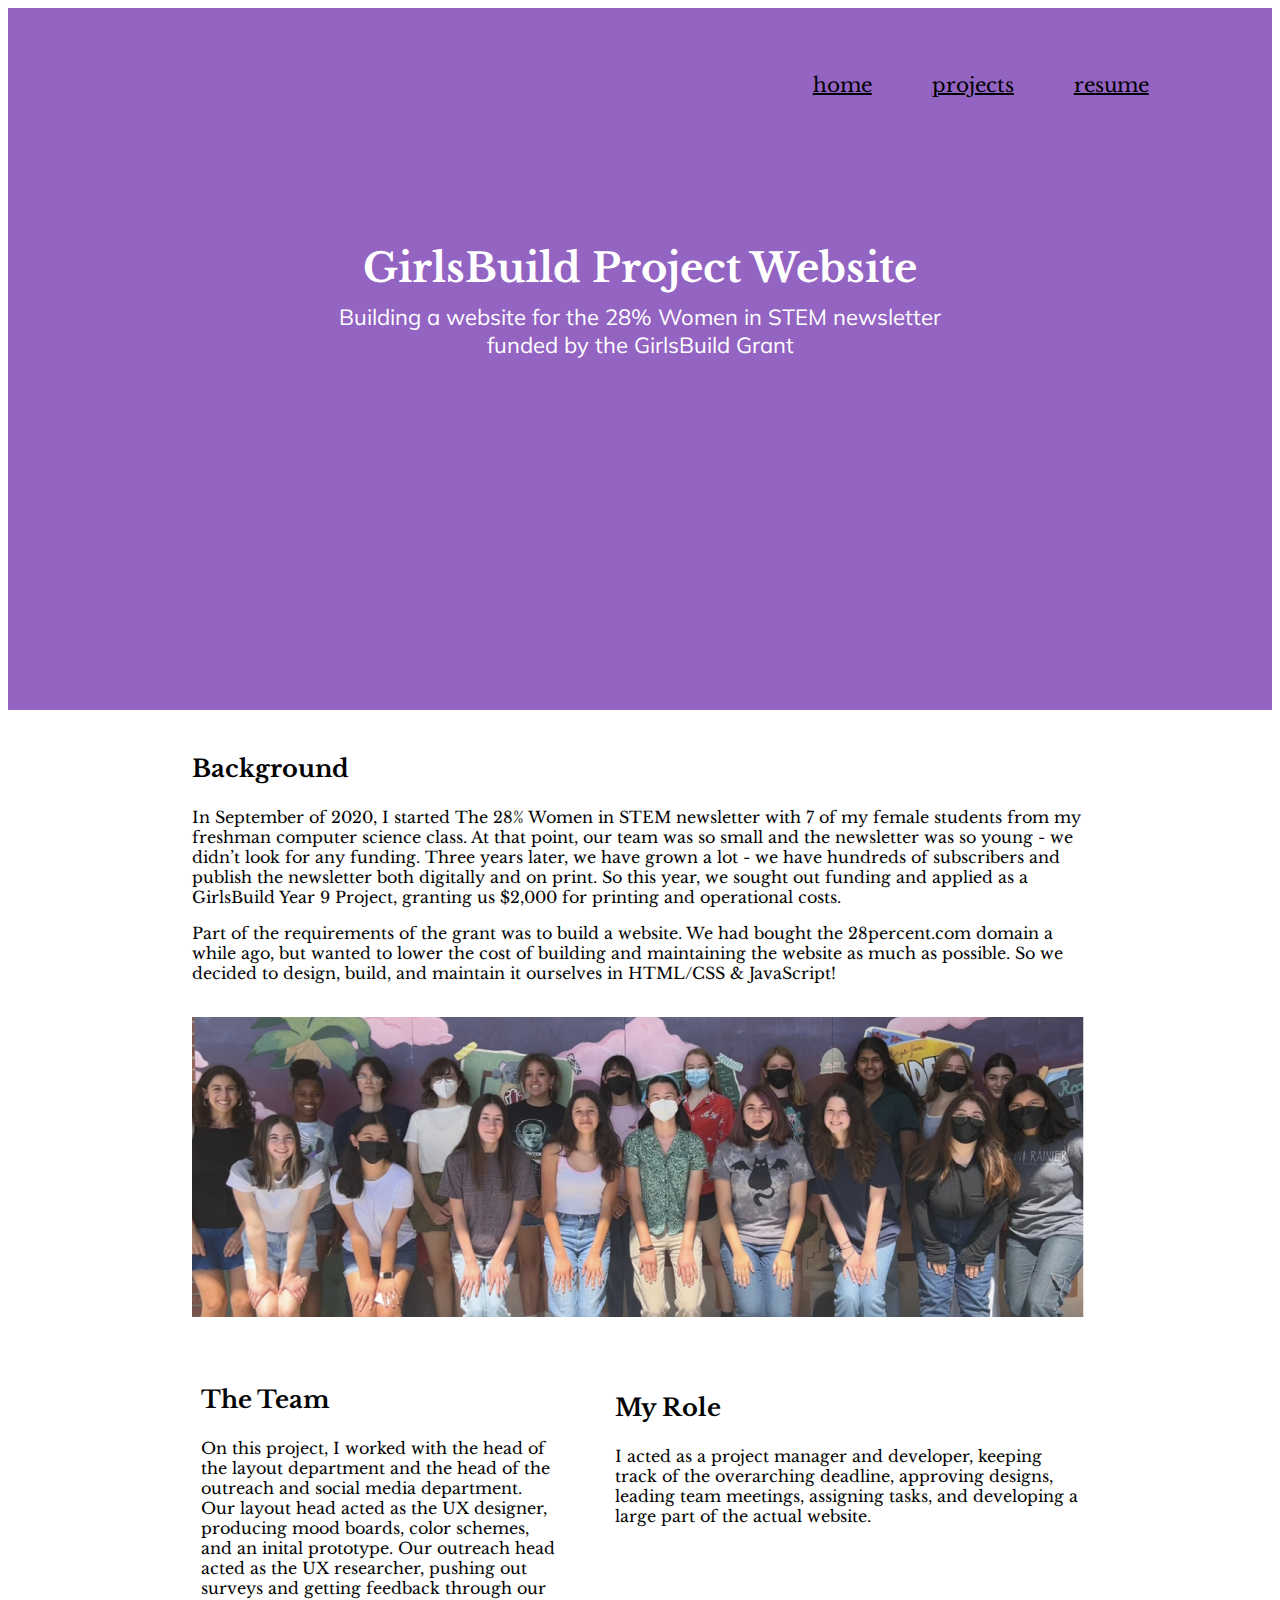
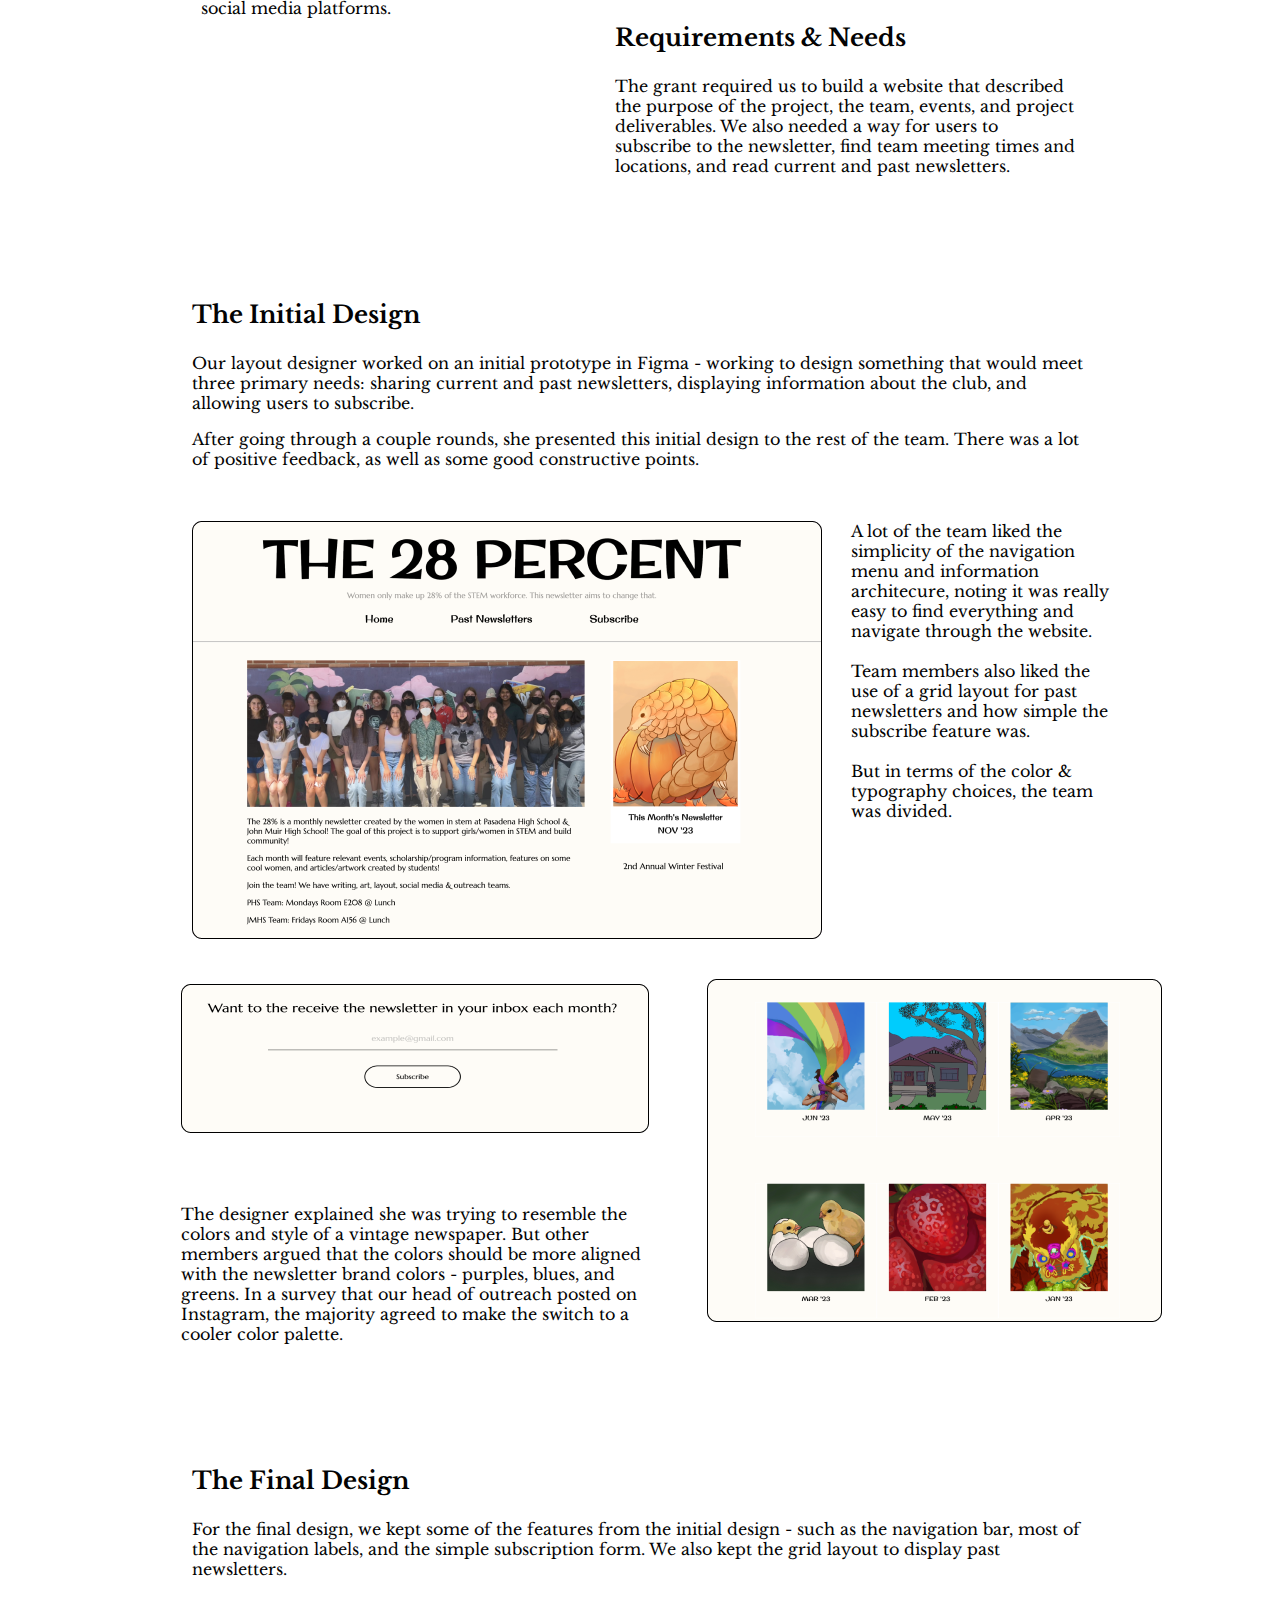
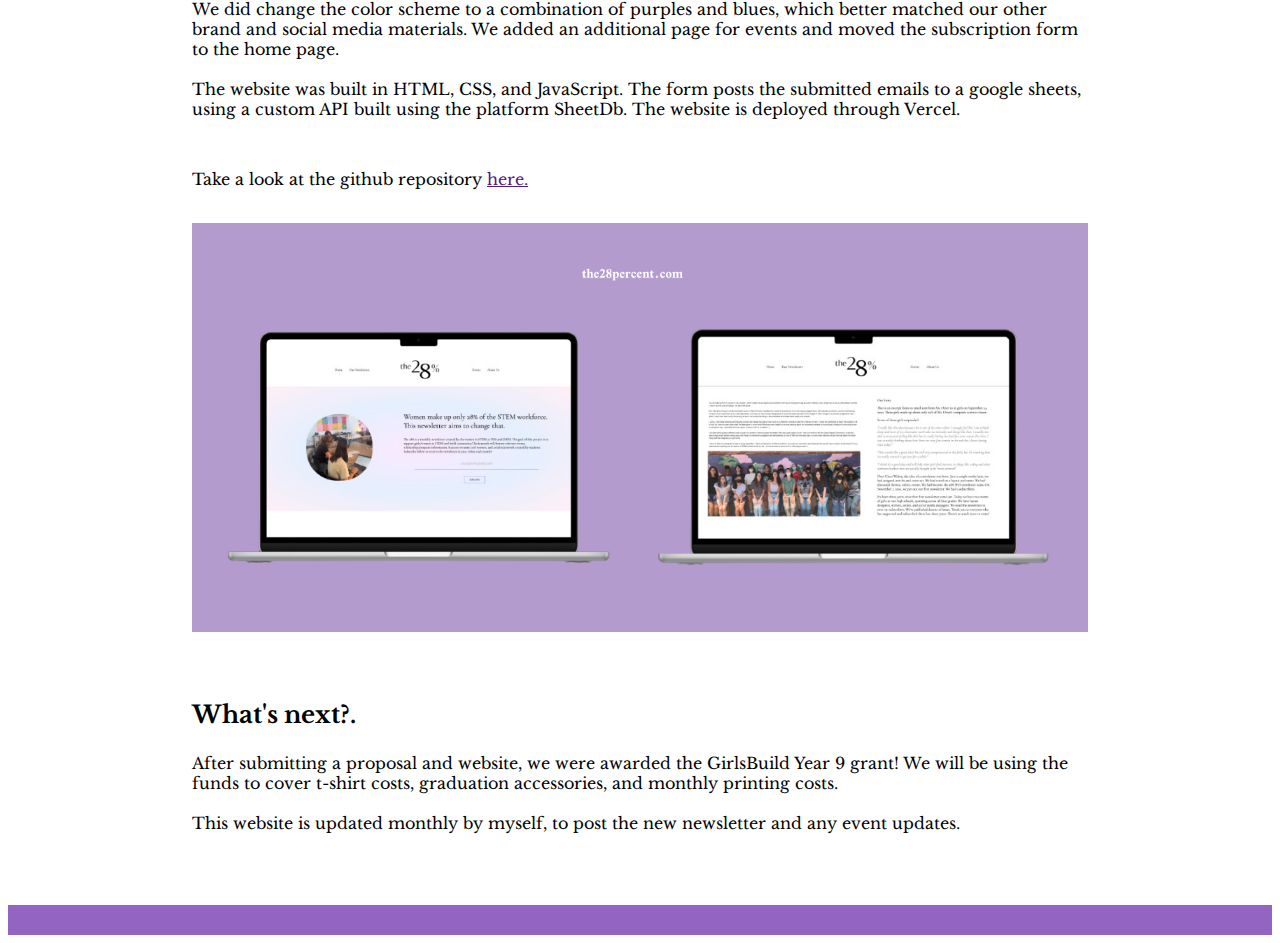
==== pages/28-percent-example-page/28percent-example.html @ 1131f61f "Initial commit" ====
<!DOCTYPE html>
<head>
  <link rel="preconnect" href="https://fonts.googleapis.com" />
  <link rel="preconnect" href="https://fonts.gstatic.com" crossorigin />
  <link
    href="https://fonts.googleapis.com/css2?family=Libre+Baskerville:ital,wght@0,400;0,700;1,400&family=Mulish:ital,wght@0,200..1000;1,200..1000&display=swap"
    rel="stylesheet"
  />
  <link rel="stylesheet" type="text/css" href="28percent-example.css" />
</head>
<html>
  <div class="PH" style="background-color: #9464c3">
    <div class="nav-bar">

        <div class="nav-link">
          <a href="../index.html"><p>home</p></a>
        </div>
          
          <div class="nav-link dropdown">
            <a href="#""><p>projects</a>
            <div class="dropdown-content">
              <a href="/pages/28-percent-example-page/28percent-example.html">28 Percent Website Example</a>
              <a href="/pages/project-template.html">Project Template</a>
            </div>
        
        </div>
          
        <div class = "nav-link">
          <a href="../index.html"><p>resume</p></a> </div>
        </div>

    <div class="PH-content">
      <p class="PH-title">GirlsBuild Project Website</p>
      <p class="PH-desc">
        Building a website for the 28% Women in STEM newsletter funded by the
        GirlsBuild Grant
      </p>
    </div>
  </div>

  <div class="page-body">
    <div class="section">
      <p class="section-title">Background</p>
      <p class="section-body">
        In September of 2020, I started The 28% Women in STEM newsletter with 7
        of my female students from my freshman computer science class. At that
        point, our team was so small and the newsletter was so young - we didn’t
        look for any funding. Three years later, we have grown a lot - we have
        hundreds of subscribers and publish the newsletter both digitally and on
        print. So this year, we sought out funding and applied as a GirlsBuild
        Year 9 Project, granting us $2,000 for printing and operational costs.
      </p>
      <p class="section-body">
        Part of the requirements of the grant was to build a website. We had
        bought the 28percent.com domain a while ago, but wanted to lower the
        cost of building and maintaining the website as much as possible. So we
        decided to design, build, and maintain it ourselves in HTML/CSS &
        JavaScript!
      </p>
      <br />
      <img src="./28percent-example-assets/team.png" width="892" height="300" />
    </div>

    <div class="three-grid">
      <div class="three-grid-sec">
        <div class="section">
          <p class="section-title">The Team</p>
          <p class="section-body" style="width: 355px">
            On this project, I worked with the head of the layout department and
            the head of the outreach and social media department. Our layout
            head acted as the UX designer, producing mood boards, color schemes,
            and an inital prototype. Our outreach head acted as the UX
            researcher, pushing out surveys and getting feedback through our
            social media platforms.
          </p>
        </div>
        <div class="section"><br /><br /><br /><br /><br /><br /><br /></div>
      </div>
      <div class="three-grid-sec">
        <div class="section">
          <p class="section-title">My Role</p>
          <p class="section-body">
            I acted as a project manager and developer, keeping track of the
            overarching deadline, approving designs, leading team meetings,
            assigning tasks, and developing a large part of the actual website.
          </p>
        </div>

        <div class="section">
          <p class="section-title">Requirements & Needs</p>
          <p class="section-body">
            The grant required us to build a website that described the purpose
            of the project, the team, events, and project deliverables. We also
            needed a way for users to subscribe to the newsletter, find team
            meeting times and locations, and read current and past newsletters.
          </p>
        </div>
      </div>
    </div>

    <br /><br />

    <div class="section">
      <p class="section-title">The Initial Design</p>
      <p class="section-body">
        Our layout designer worked on an initial prototype in Figma - working to
        design something that would meet three primary needs: sharing current
        and past newsletters, displaying information about the club, and
        allowing users to subscribe.
      </p>
      <p class="section-body">
        After going through a couple rounds, she presented this initial design
        to the rest of the team. There was a lot of positive feedback, as well
        as some good constructive points.
      </p>

      <div class="side-by-side">
        <div class="sbs-container" style="width: 630px; height: 418px">
          <img src="./28percent-example-assets/initial-website-design.png" />
        </div>
        <div>
          <p class="sbs-right" style="width: 265px">
            A lot of the team liked the simplicity of the navigation menu and
            information architecure, noting it was really easy to find
            everything and navigate through the website. <br /><br />
            Team members also liked the use of a grid layout for past
            newsletters and how simple the subscribe feature was.
            <br /><br />
            But in terms of the color & typography choices, the team was
            divided.
          </p>
        </div>
      </div>
    </div>

    <div class="three-grid" style="padding-left: 5%">
      <div class="three-grid-sec">
        <div class="section">
          <img
            src="./28percent-example-assets/subscriber-list-design.png"
            style="width: 468px; height: 149px"
          />
        </div>
        <div class="section">
          <p class="section-body">
            The designer explained she was trying to resemble the colors and
            style of a vintage newspaper. But other members argued that the
            colors should be more aligned with the newsletter brand colors -
            purples, blues, and greens. In a survey that our head of outreach
            posted on Instagram, the majority agreed to make the switch to a
            cooler color palette.
          </p>
        </div>
      </div>
      <div class="three-grid-sec">
        <div class="section">
          <img
            src="./28percent-example-assets/past-newsletters-design.png"
            style="width: 455px; height: 343px"
          />
        </div>

        <div class="section"></div>
      </div>
    </div>

    <br /><br />

    <div class="section">
      <p class="section-title">The Final Design</p>
      <p class="section-body">
        For the final design, we kept some of the features from the initial
        design - such as the navigation bar, most of the navigation labels, and
        the simple subscription form. We also kept the grid layout to display
        past newsletters. <br />
        <br />
        We did change the color scheme to a combination of purples and blues,
        which better matched our other brand and social media materials. We
        added an additional page for events and moved the subscription form to
        the home page.
        <br />
        <br />
        The website was built in HTML, CSS, and JavaScript. The form posts the
        submitted emails to a google sheets, using a custom API built using the
        platform SheetDb. The website is deployed through Vercel.
      </p>
      <br />
      <p class="section-body">
        Take a look at the github repository <a href="">here.</a>
      </p>
      <br />

      <img src="./28percent-example-assets/final-design.png" style="width: 100%" />
    </div>

    <div class="section">
      <p class="section-title">What's next?.</p>
      <p class="section-body">
        After submitting a proposal and website, we were awarded the GirlsBuild
        Year 9 grant! We will be using the funds to cover t-shirt costs,
        graduation accessories, and monthly printing costs.
        <br />
        <br />
        This website is updated monthly by myself, to post the new newsletter
        and any event updates.
      </p>
    </div>
  </div>
  <br />
  <br />
  <div
    style="
      height: 30px;
      width: 100%;
      margin: 0;
      flex-shrink: 0;
      background-color: #9464c3;
      display: flex;
      flex-direction: column;
      justify-content: center;
      align-items: center;
      text-align: center;
    "
  ></div>
</html>
---- pages/28-percent-example-page/28percent-example.css ----
.nav-bar {
  display: flex;
  flex-direction: row;
  padding-top: 20px;
  font-family: "Libre Baskerville";
  font-size: 20px;
  font-style: normal;
  font-weight: 400;
  line-height: normal;
  color: black;
  justify-content: right;
  margin-right: 5%;
  
}

.nav-link {
  padding-top: 25px;
  padding-right: 5%;
}

.nav-link a {
  text-decoration: underline;
  color: black;
}

.nav-link a:hover {
  text-decoration: underline;
}


/* Dropdown Content (Hidden by Default) */
.dropdown-content {
  display: none;
  position: absolute;
  background-color: #ffffff;
  z-index: 1;
  border: solid;
  border-color: black;
  border-radius: 5px;
}

/* Links inside the dropdown */
.dropdown-content a {
  font-family: "Libre Baskerville";
  font-size: 20px;
  font-style: normal;
  font-weight: 400;
  line-height: normal;
  color: black;
  padding: 12px 16px;
  text-decoration: none;
  display: block;
}

/* Change color of dropdown links on hover */
.dropdown-content a:hover {background-color: #ffffff;}

/* Show the dropdown menu on hover */
.dropdown:hover .dropdown-content {display: block;}


.PH {
    width: 100%;
    margin: 0;
    height: 702px;
  }
  .PH-content {
    flex-shrink: 0;
    display: flex;
    flex-direction: column;
    padding-top: 10%;
    justify-content: center;
    align-items: center;
    text-align: center;
  }
  
  .PH-image {
  }
  .PH-title {
    color: #fff;
    font-family: "Libre Baskerville";
    font-size: 40px;
    font-style: normal;
    font-weight: 700;
    line-height: normal;
    margin: 0; /* Remove padding-top and use margin to center vertically */
  }
  
  .PH-desc {
    color: #fff;
    width: 80%; /* Adjust the width as needed */
    max-width: 661px; /* Set a maximum width if necessary */
    margin-top: 10px; /* Add margin-top for spacing */
    font-family: Mulish;
    font-size: 22px;
    font-style: normal;
    font-weight: 400;
    line-height: normal;
  }
  
  .page-body {
    display: flex;
    flex-direction: column;
  }
  
  .section {
    width: 100%; /* Change to a larger width if necessary */
    max-width: 936px; /* Add max-width to limit the width */
    justify-content: center;
    align-items: center;
    margin: auto;
    padding: 20px; /* Add padding to create space around the content */
    box-sizing: border-box;
  }
  
  .section-title {
    color: #030303;
    font-family: "Libre Baskerville";
    font-size: 24px;
    font-style: normal;
    font-weight: 700;
    line-height: normal;
  }
  
  .section-body {
    color: #030303;
    font-family: "Libre Baskerville";
    font-size: 16px;
    font-style: normal;
    font-weight: 400;
    line-height: normal;
  }
  
  .side-by-side {
    width: 969px;
    display: flex;
    flex-direction: row;
    padding-top: 4%;
  }
  
  .sbs-container {
    width: 264px;
    border-radius: 10px;
    background: #ffe5fb;
    margin-right: 3%;
  }
  
  .sbs-left {
    margin: 0;
    display: flex;
    width: 264px;
    color: #000;
    text-align: center;
    font-family: "Libre Baskerville";
    font-size: 16px;
    font-style: normal;
    font-weight: 700;
    line-height: normal;
    flex-direction: column;
    justify-content: center;
    align-items: center;
    flex-shrink: 0;
  }
  
  .sbs-right {
    margin-top: 0;
    color: #030303;
    width: 657px;
    font-family: "Libre Baskerville";
    font-size: 16px;
    font-style: normal;
    font-weight: 400;
    line-height: normal;
  }
  
  .three-grid {
    display: flex;
    flex-direction: row;
    max-width: 936px;
    justify-content: center;
    margin: auto;
  }
  
  .three-grid-sec {
    display: flex;
    flex-direction: column;
    padding-left: 1%;
    padding-right: 1%;
  }
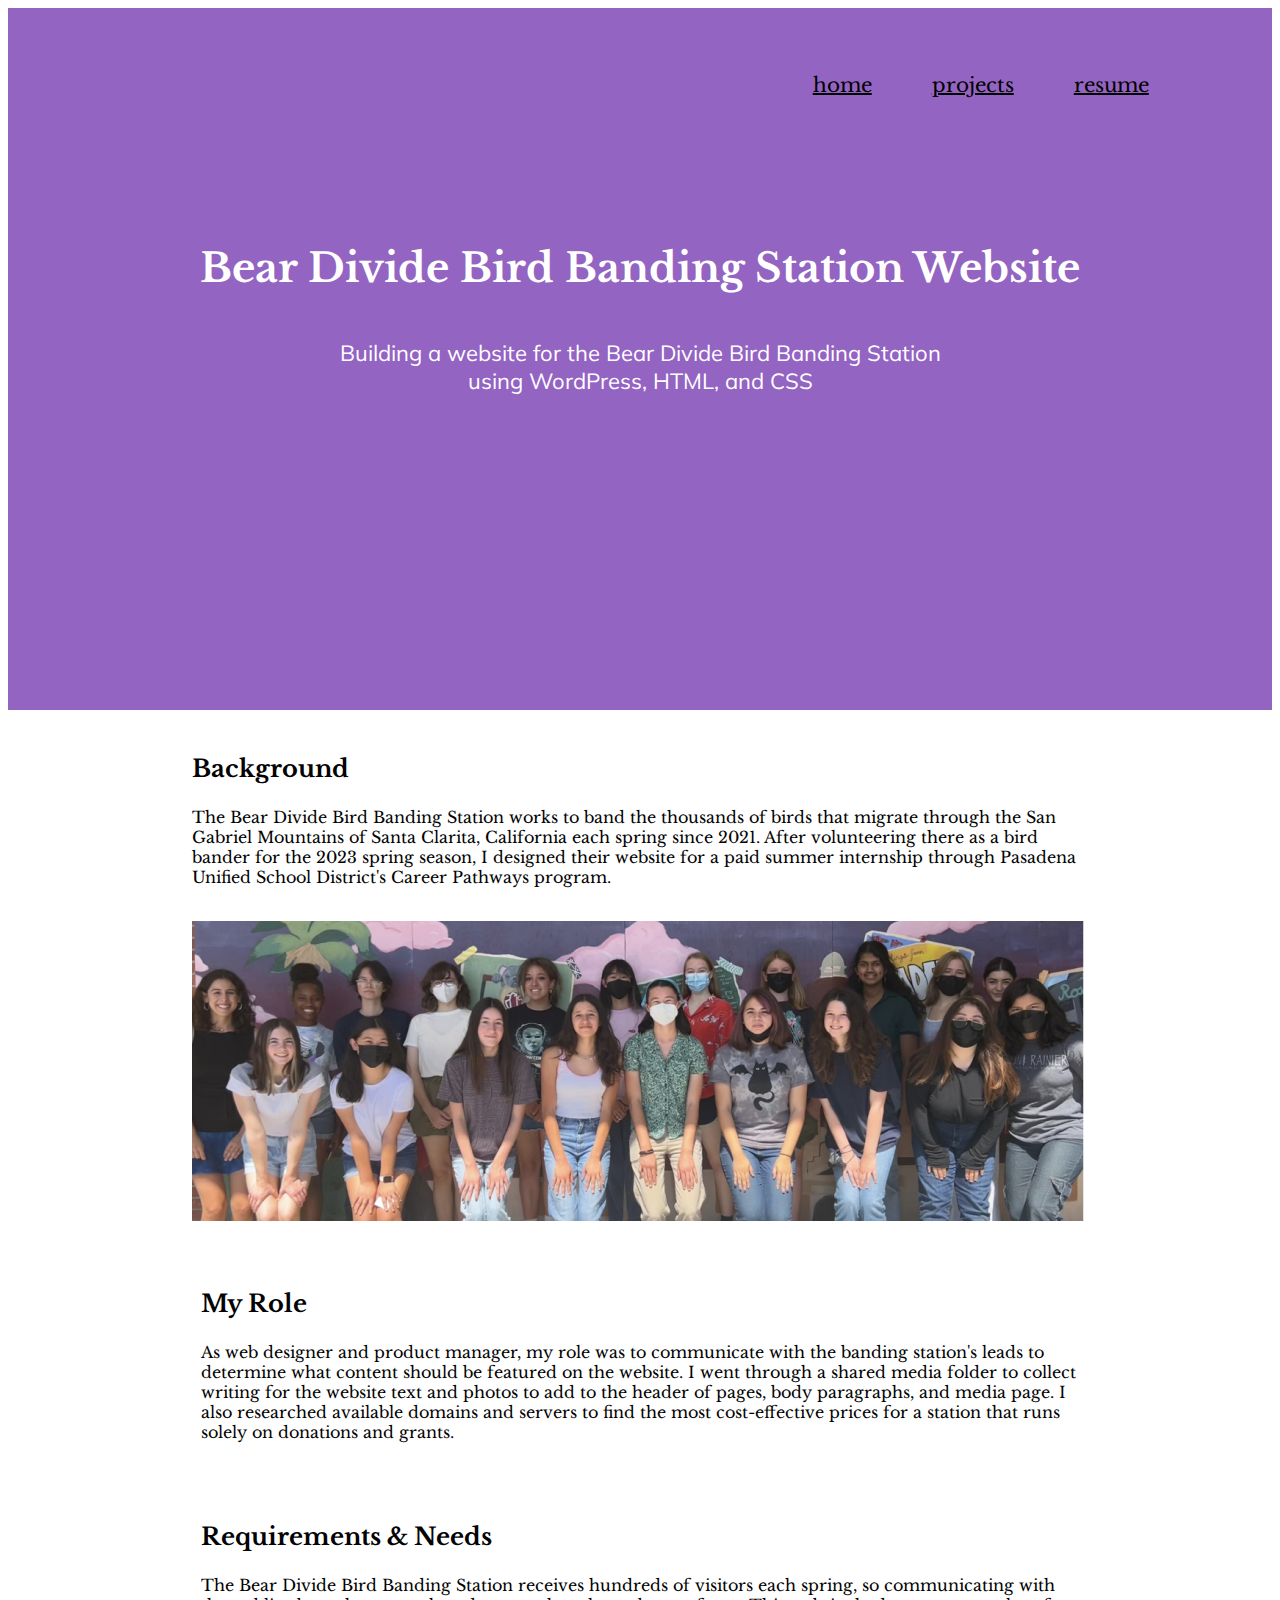
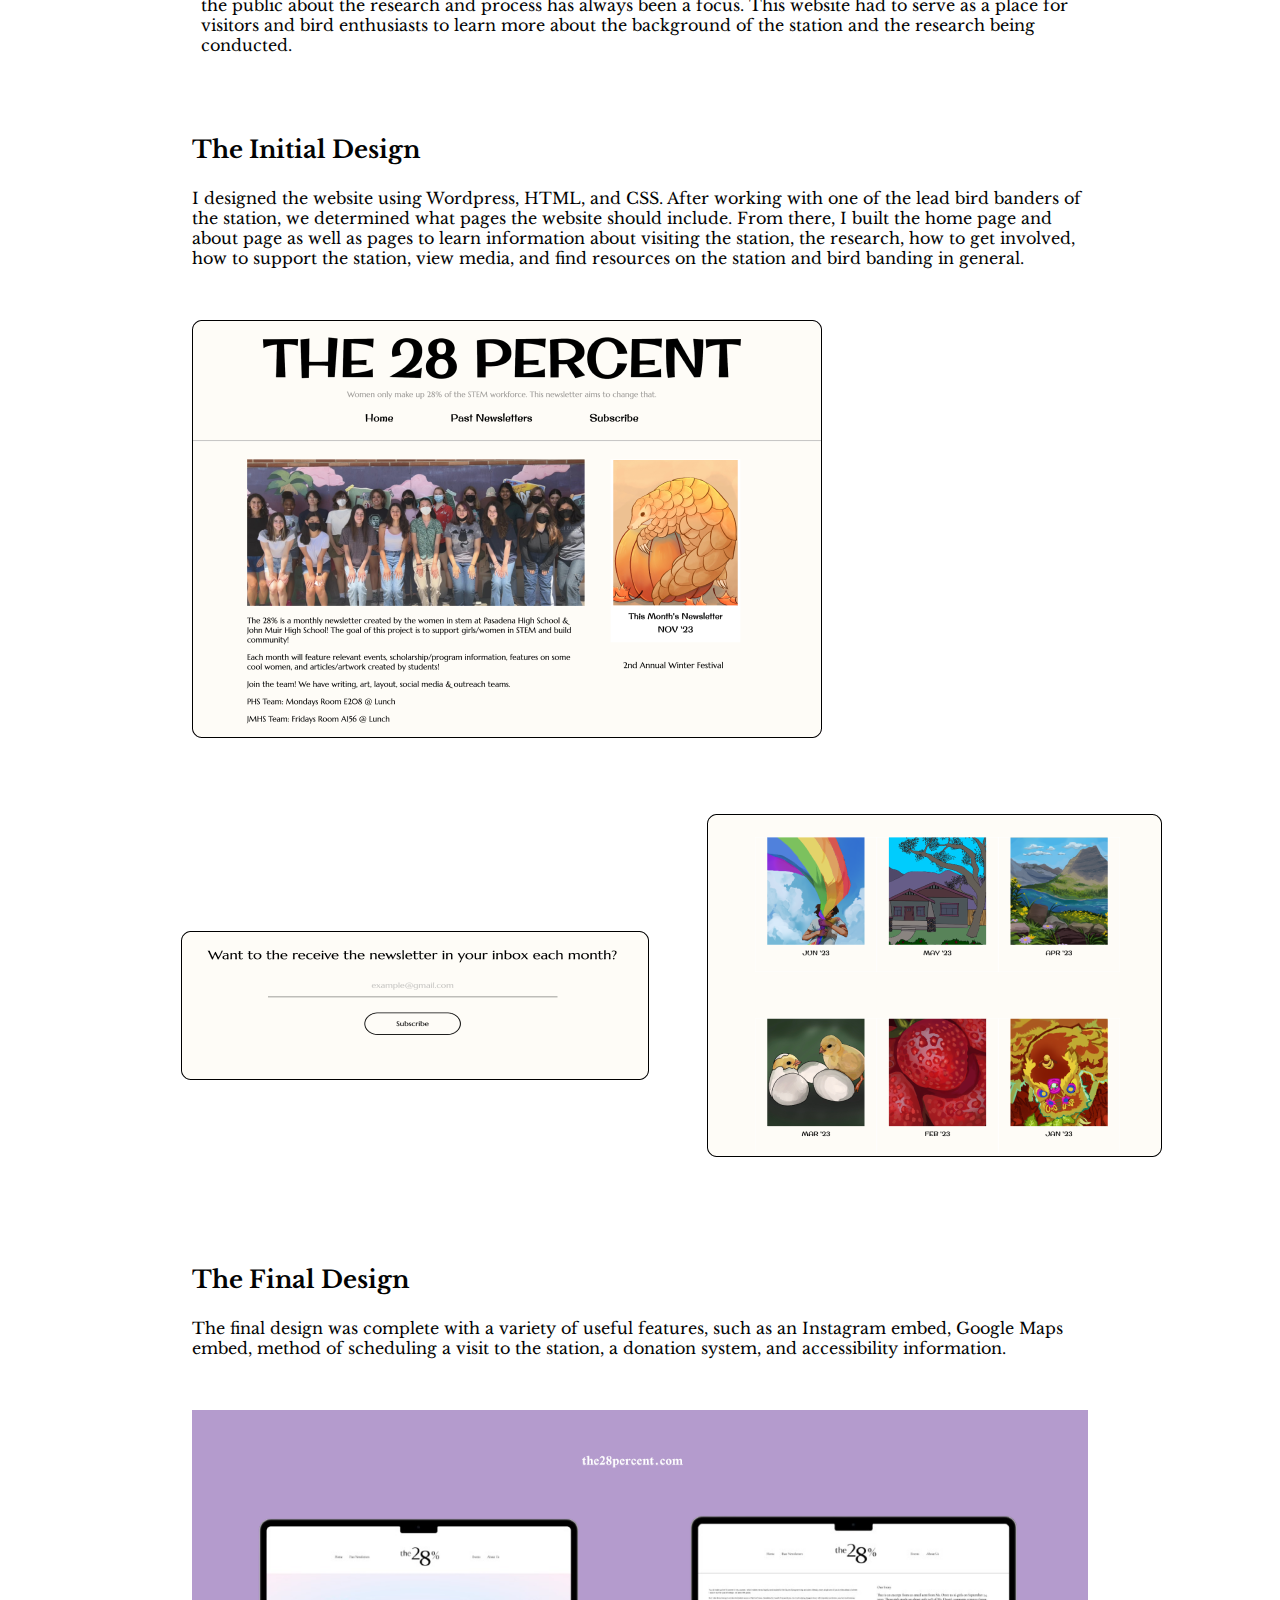
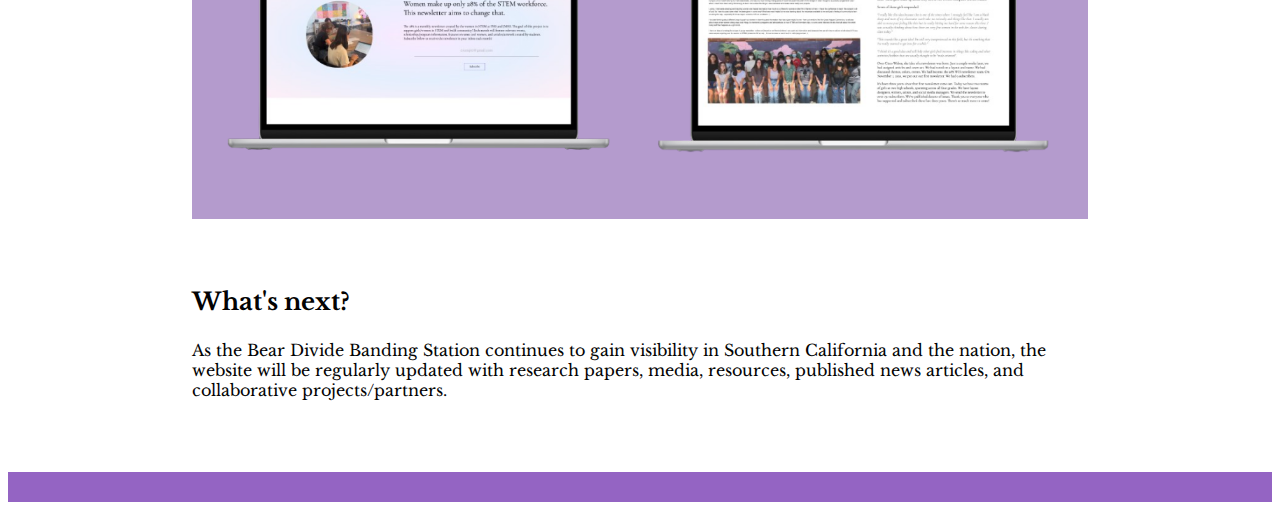
==== commit d4dda132: "com" ====
--- a/pages/28-percent-example-page/28percent-example.html
+++ b/pages/28-percent-example-page/28percent-example.html
@@ -22,7 +22,6 @@
               <a href="/pages/28-percent-example-page/28percent-example.html">28 Percent Website Example</a>
               <a href="/pages/project-template.html">Project Template</a>
             </div>
-        
         </div>
           
         <div class = "nav-link">
@@ -30,10 +29,10 @@
         </div>
 
     <div class="PH-content">
-      <p class="PH-title">GirlsBuild Project Website</p>
+      <p class="PH-title">Bear Divide Bird Banding Station Website</p>
+      <br /><br />
       <p class="PH-desc">
-        Building a website for the 28% Women in STEM newsletter funded by the
-        GirlsBuild Grant
+        Building a website for the Bear Divide Bird Banding Station using WordPress, HTML, and CSS
       </p>
     </div>
   </div>
@@ -42,20 +41,7 @@
     <div class="section">
       <p class="section-title">Background</p>
       <p class="section-body">
-        In September of 2020, I started The 28% Women in STEM newsletter with 7
-        of my female students from my freshman computer science class. At that
-        point, our team was so small and the newsletter was so young - we didn’t
-        look for any funding. Three years later, we have grown a lot - we have
-        hundreds of subscribers and publish the newsletter both digitally and on
-        print. So this year, we sought out funding and applied as a GirlsBuild
-        Year 9 Project, granting us $2,000 for printing and operational costs.
-      </p>
-      <p class="section-body">
-        Part of the requirements of the grant was to build a website. We had
-        bought the 28percent.com domain a while ago, but wanted to lower the
-        cost of building and maintaining the website as much as possible. So we
-        decided to design, build, and maintain it ourselves in HTML/CSS &
-        JavaScript!
+        The Bear Divide Bird Banding Station works to band the thousands of birds that migrate through the San Gabriel Mountains of Santa Clarita, California each spring since 2021. After volunteering there as a bird bander for the 2023 spring season, I designed their website for a paid summer internship through Pasadena Unified School District's Career Pathways program. 
       </p>
       <br />
       <img src="./28percent-example-assets/team.png" width="892" height="300" />
@@ -64,74 +50,34 @@
     <div class="three-grid">
       <div class="three-grid-sec">
         <div class="section">
-          <p class="section-title">The Team</p>
-          <p class="section-body" style="width: 355px">
-            On this project, I worked with the head of the layout department and
-            the head of the outreach and social media department. Our layout
-            head acted as the UX designer, producing mood boards, color schemes,
-            and an inital prototype. Our outreach head acted as the UX
-            researcher, pushing out surveys and getting feedback through our
-            social media platforms.
-          </p>
-        </div>
-        <div class="section"><br /><br /><br /><br /><br /><br /><br /></div>
-      </div>
-      <div class="three-grid-sec">
-        <div class="section">
           <p class="section-title">My Role</p>
           <p class="section-body">
-            I acted as a project manager and developer, keeping track of the
-            overarching deadline, approving designs, leading team meetings,
-            assigning tasks, and developing a large part of the actual website.
+            As web designer and product manager, my role was to communicate with the banding station's leads to determine what content should be featured on the website. I went through a shared media folder to collect writing for the website text and photos to add to the header of pages, body paragraphs, and media page. I also researched available domains and servers to find the most cost-effective prices for a station that runs solely on donations and grants.
           </p>
         </div>
 
         <div class="section">
           <p class="section-title">Requirements & Needs</p>
           <p class="section-body">
-            The grant required us to build a website that described the purpose
-            of the project, the team, events, and project deliverables. We also
-            needed a way for users to subscribe to the newsletter, find team
-            meeting times and locations, and read current and past newsletters.
+            The Bear Divide Bird Banding Station receives hundreds of visitors each spring, so communicating with the public about the research and process has always been a focus. This website had to serve as a place for visitors and bird enthusiasts to learn more about the background of the station and the research being conducted.
           </p>
         </div>
       </div>
     </div>
 
-    <br /><br />
-
     <div class="section">
       <p class="section-title">The Initial Design</p>
       <p class="section-body">
-        Our layout designer worked on an initial prototype in Figma - working to
-        design something that would meet three primary needs: sharing current
-        and past newsletters, displaying information about the club, and
-        allowing users to subscribe.
-      </p>
-      <p class="section-body">
-        After going through a couple rounds, she presented this initial design
-        to the rest of the team. There was a lot of positive feedback, as well
-        as some good constructive points.
+        I designed the website using Wordpress, HTML, and CSS. After working with one of the lead bird banders of the station, we determined what pages the website should include. From there, I built the home page and about page as well as pages to learn information about visiting the station, the research, how to get involved, how to support the station, view media, and find resources on the station and bird banding in general.
       </p>
 
       <div class="side-by-side">
         <div class="sbs-container" style="width: 630px; height: 418px">
           <img src="./28percent-example-assets/initial-website-design.png" />
         </div>
-        <div>
-          <p class="sbs-right" style="width: 265px">
-            A lot of the team liked the simplicity of the navigation menu and
-            information architecure, noting it was really easy to find
-            everything and navigate through the website. <br /><br />
-            Team members also liked the use of a grid layout for past
-            newsletters and how simple the subscribe feature was.
-            <br /><br />
-            But in terms of the color & typography choices, the team was
-            divided.
-          </p>
-        </div>
       </div>
     </div>
+    <br /><br />
 
     <div class="three-grid" style="padding-left: 5%">
       <div class="three-grid-sec">
@@ -140,16 +86,6 @@
             src="./28percent-example-assets/subscriber-list-design.png"
             style="width: 468px; height: 149px"
           />
-        </div>
-        <div class="section">
-          <p class="section-body">
-            The designer explained she was trying to resemble the colors and
-            style of a vintage newspaper. But other members argued that the
-            colors should be more aligned with the newsletter brand colors -
-            purples, blues, and greens. In a survey that our head of outreach
-            posted on Instagram, the majority agreed to make the switch to a
-            cooler color palette.
-          </p>
         </div>
       </div>
       <div class="three-grid-sec">
@@ -164,45 +100,21 @@
       </div>
     </div>
 
-    <br /><br />
-
     <div class="section">
       <p class="section-title">The Final Design</p>
       <p class="section-body">
-        For the final design, we kept some of the features from the initial
-        design - such as the navigation bar, most of the navigation labels, and
-        the simple subscription form. We also kept the grid layout to display
-        past newsletters. <br />
-        <br />
-        We did change the color scheme to a combination of purples and blues,
-        which better matched our other brand and social media materials. We
-        added an additional page for events and moved the subscription form to
-        the home page.
-        <br />
-        <br />
-        The website was built in HTML, CSS, and JavaScript. The form posts the
-        submitted emails to a google sheets, using a custom API built using the
-        platform SheetDb. The website is deployed through Vercel.
+        The final design was complete with a variety of useful features, such as an Instagram embed, Google Maps embed, method of scheduling a visit to the station, a donation system, and accessibility information.
       </p>
       <br />
-      <p class="section-body">
-        Take a look at the github repository <a href="">here.</a>
-      </p>
       <br />
 
       <img src="./28percent-example-assets/final-design.png" style="width: 100%" />
     </div>
 
     <div class="section">
-      <p class="section-title">What's next?.</p>
+      <p class="section-title">What's next?</p>
       <p class="section-body">
-        After submitting a proposal and website, we were awarded the GirlsBuild
-        Year 9 grant! We will be using the funds to cover t-shirt costs,
-        graduation accessories, and monthly printing costs.
-        <br />
-        <br />
-        This website is updated monthly by myself, to post the new newsletter
-        and any event updates.
+        As the Bear Divide Banding Station continues to gain visibility in Southern California and the nation, the website will be regularly updated with research papers, media, resources, published news articles, and collaborative projects/partners.
       </p>
     </div>
   </div>
